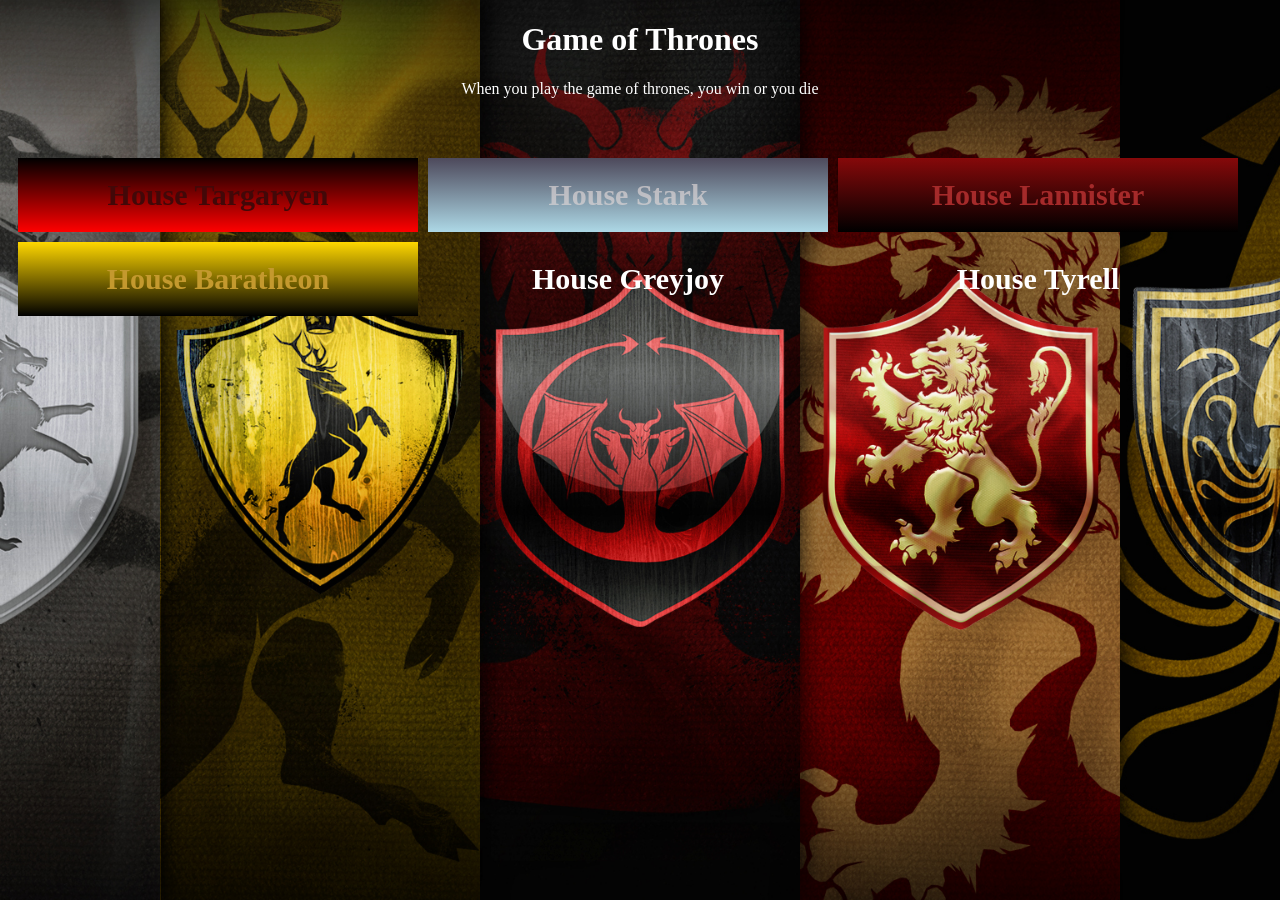
==== index.html @ d53fd00a "Created the repository" ====
<!DOCTYPE html>
<html lang="en">

<head>
    <meta charset="UTF-8">
    <meta name="viewport" content="width=device-width, initial-scale=1.0">
    <link rel="stylesheet" href="style.css">
    <title>Game of Thrones</title>
</head>

<body>
    <h1>Game of Thrones</h1>
    <p>When you play the game of thrones, you win or you die</p>
    <div class="house-container">
        <div id="targaryen" class="houses">
            <a href="targaryen.html" target="_blank">House Targaryen
            </a>
        </div>
        <div id="stark" class="houses">
            <a href="stark.html" target="_blank">House Stark</a>
        </div>
        <div id="lannister" class="houses">
            <a href="lannister.html" target="_blank">House Lannister</a>
        </div>
        <div id="baratheon" class="houses">
            <a href="baratheon.html" target="_blank">House Baratheon</a>
        </div>
        <div id="greyjoy" class="houses">
            <a href="greyjoy.html" target="_blank">House Greyjoy</a>
        </div>
        <div id="tyrell" class="houses">
            <a href="tyrell.html" target="_blank">House Tyrell</a>
        </div>
    </div>
</body>

</html>
---- style.css ----
body {
  background-image: url('images/homepage-cover-image.jpg');
  background-position: center center;
  background-repeat: no-repeat;
  background-attachment: fixed;
  background-size: cover;
  color: white;
}

h1 {
  text-align: center;
}

p {
  text-align: center;
  margin-bottom: 50px;
}

a {
  text-decoration: none;
  color: white;
  font-weight: 600;
}

.house-container {
  display: grid;
  grid-template-columns: 400px 400px 400px;
  column-gap: 10px;
  row-gap: 10px;
  padding: 10px;
}

.houses {
  padding: 20px;
  font-size: 30px;
  text-align: center;
}

#targaryen {
  background-image: linear-gradient(180deg, black, red);
}

#targaryen a {
  color: rgb(66, 8, 8);
}

#stark {
  background-image: linear-gradient(180deg, rgb(77, 73, 91), lightblue);
}

#stark a {
  color: rgba(224, 215, 215, 0.662);
}

#lannister {
  background-image: linear-gradient(180deg, rgb(134, 9, 10), rgb(0, 0, 0));
}

#lannister a {
  color: brown;
}

#baratheon {
  background-image: linear-gradient(180deg, gold, black);
}

#baratheon a {
  color: rgb(196, 153, 46);
}
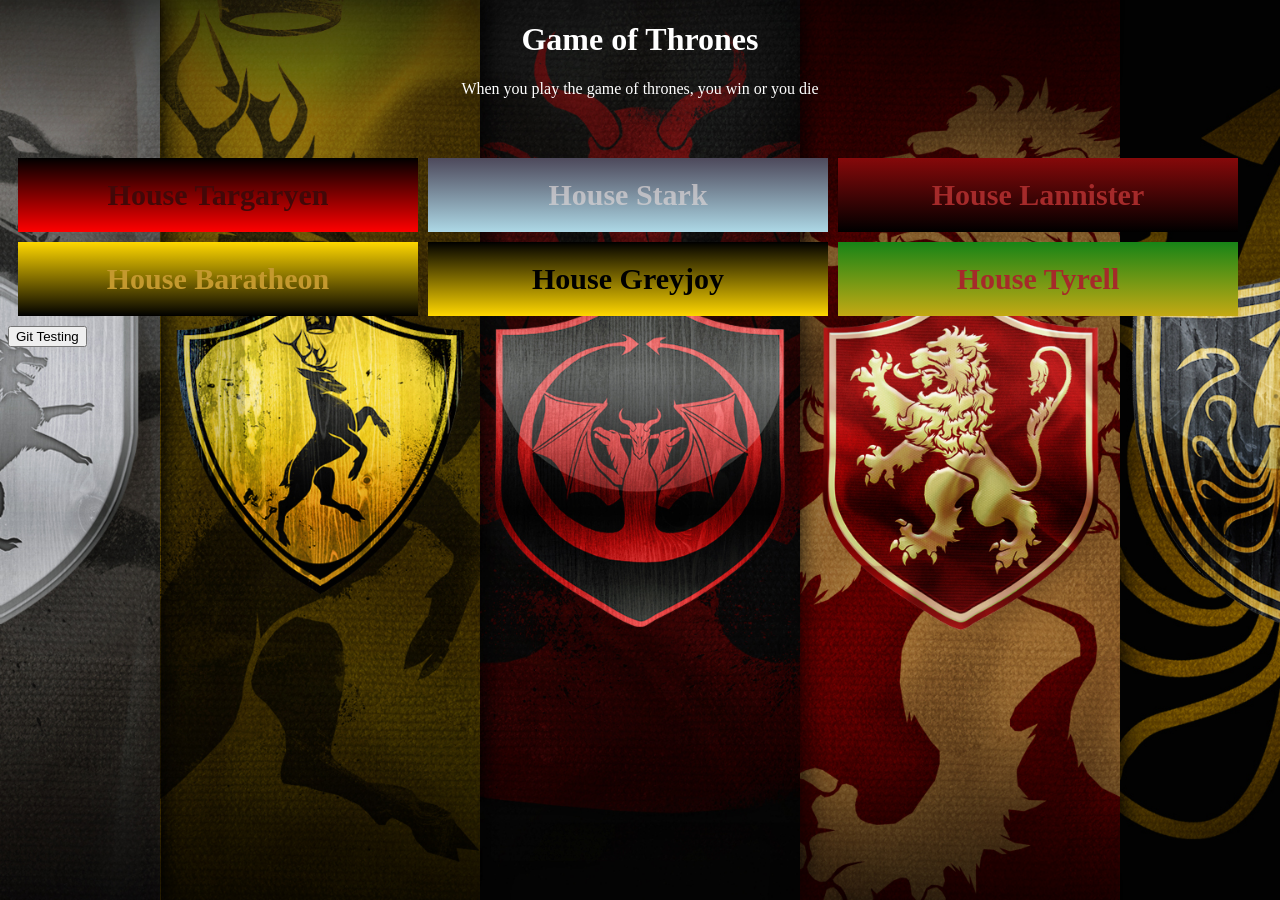
==== commit 28146afd: "Added a useless button" ====
--- a/index.html
+++ b/index.html
@@ -32,6 +32,8 @@
             <a href="tyrell.html" target="_blank">House Tyrell</a>
         </div>
     </div>
+
+    <button>Git Testing</button>
 </body>
 
 </html>
--- a/style.css
+++ b/style.css
@@ -66,4 +66,20 @@
 
 #baratheon a {
   color: rgb(196, 153, 46);
+}
+
+#greyjoy {
+  background-image: linear-gradient(180deg, black, gold);
+}
+
+#greyjoy a {
+  color: black;
+}
+
+#tyrell {
+  background-image: linear-gradient(180deg, rgb(23, 132, 23), rgb(196, 169, 19));
+}
+
+#tyrell a {
+  color: brown;
 }
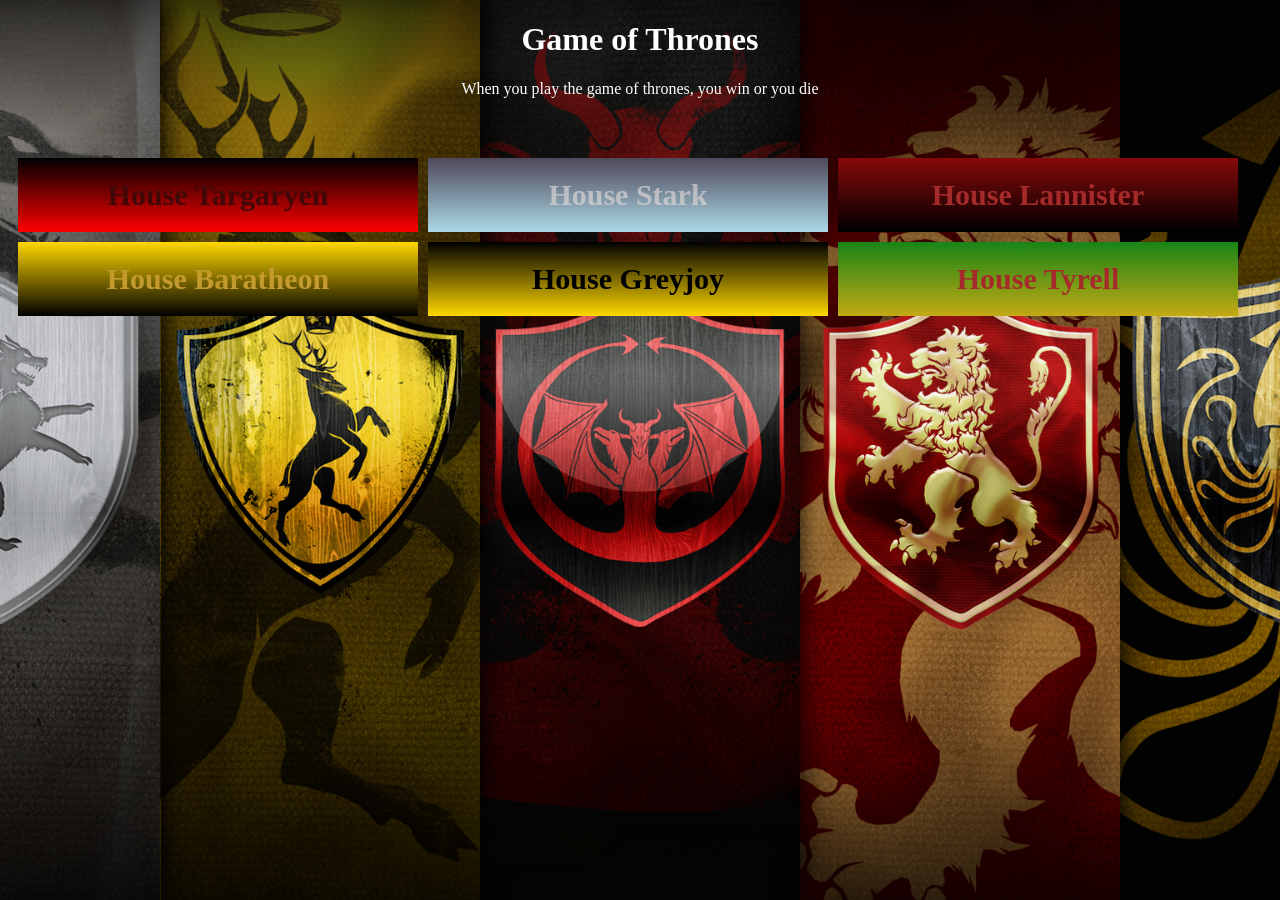
==== commit 30211d45: "Removed the useless button" ====
--- a/index.html
+++ b/index.html
@@ -32,8 +32,6 @@
             <a href="tyrell.html" target="_blank">House Tyrell</a>
         </div>
     </div>
-
-    <button>Git Testing</button>
 </body>
 
 </html>
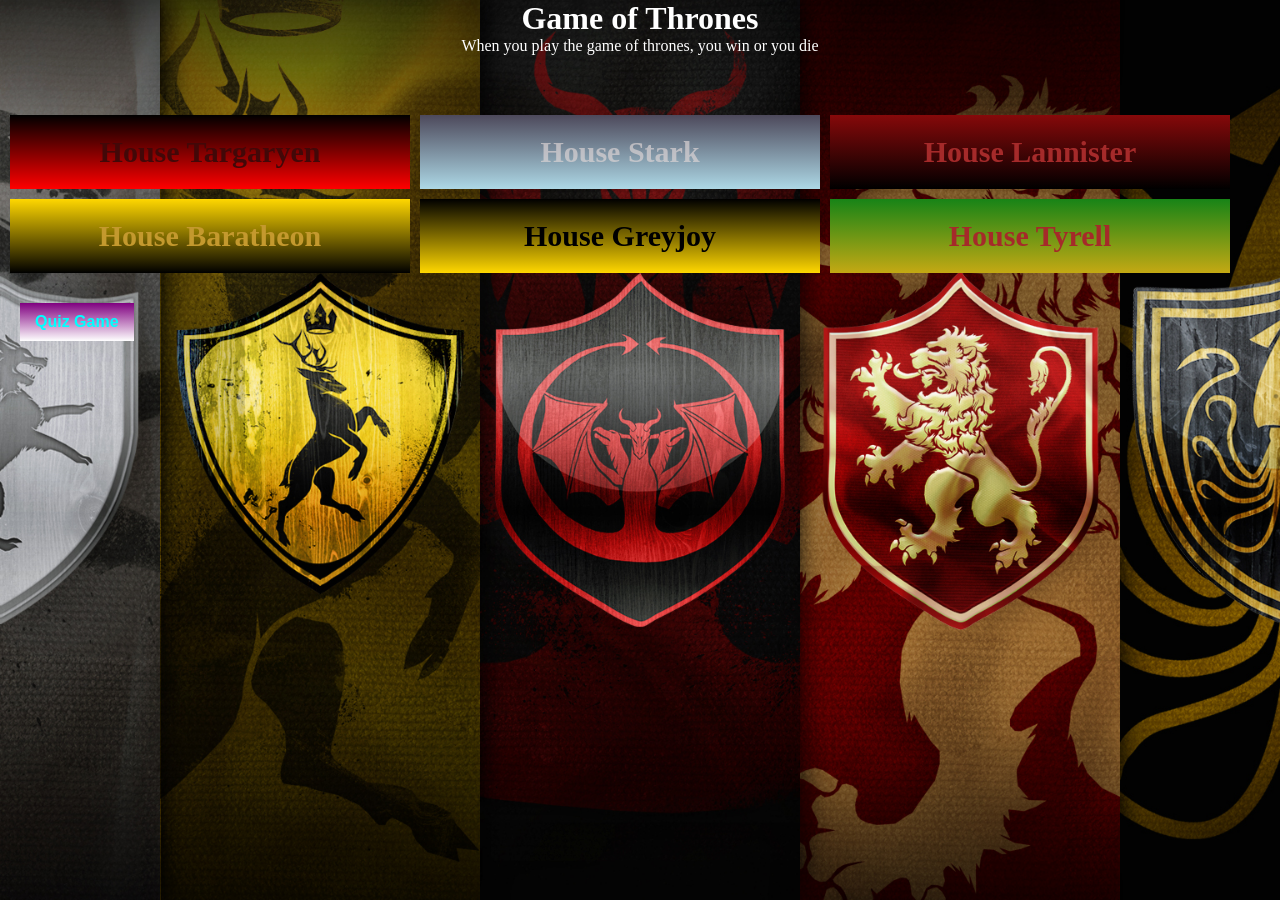
==== commit 4bb23509: "Added a new html file for the Quiz Game, created a folder for all the css files." ====
--- a/index.html
+++ b/index.html
@@ -4,7 +4,7 @@
 <head>
     <meta charset="UTF-8">
     <meta name="viewport" content="width=device-width, initial-scale=1.0">
-    <link rel="stylesheet" href="style.css">
+    <link rel="stylesheet" href="styles/style.css">
     <title>Game of Thrones</title>
 </head>
 
@@ -32,6 +32,10 @@
             <a href="tyrell.html" target="_blank">House Tyrell</a>
         </div>
     </div>
+
+    <div class="quiz-game-button-container">
+        <a href="quiz-game.html" target="_blank"><Button class="quiz-game-button">Quiz Game</Button></a>
+    </div>
 </body>
 
 </html>
--- a/styles/style.css
+++ b/styles/style.css
@@ -0,0 +1,106 @@
+* {
+  margin: 0;
+  padding: 0;
+  box-sizing: border-box;
+}
+
+body {
+  background-image: url('../images/homepage-cover-image.jpg');
+  background-position: center center;
+  background-repeat: no-repeat;
+  background-attachment: fixed;
+  background-size: cover;
+  color: white;
+}
+
+h1 {
+  text-align: center;
+}
+
+p {
+  text-align: center;
+  margin-bottom: 50px;
+}
+
+a {
+  text-decoration: none;
+  color: white;
+  font-weight: 600;
+}
+
+.house-container {
+  display: grid;
+  grid-template-columns: 400px 400px 400px;
+  column-gap: 10px;
+  row-gap: 10px;
+  padding: 10px;
+}
+
+.houses {
+  padding: 20px;
+  font-size: 30px;
+  text-align: center;
+}
+
+#targaryen {
+  background-image: linear-gradient(180deg, black, red);
+}
+
+#targaryen a {
+  color: rgb(66, 8, 8);
+}
+
+#stark {
+  background-image: linear-gradient(180deg, rgb(77, 73, 91), lightblue);
+}
+
+#stark a {
+  color: rgba(224, 215, 215, 0.662);
+}
+
+#lannister {
+  background-image: linear-gradient(180deg, rgb(134, 9, 10), rgb(0, 0, 0));
+}
+
+#lannister a {
+  color: brown;
+}
+
+#baratheon {
+  background-image: linear-gradient(180deg, gold, black);
+}
+
+#baratheon a {
+  color: rgb(196, 153, 46);
+}
+
+#greyjoy {
+  background-image: linear-gradient(180deg, black, gold);
+}
+
+#greyjoy a {
+  color: black;
+}
+
+#tyrell {
+  background-image: linear-gradient(180deg, rgb(23, 132, 23), rgb(196, 169, 19));
+}
+
+#tyrell a {
+  color: brown;
+}
+
+.quiz-game-button-container {
+  margin: 20px;
+}
+
+/* The button definitely needs to be improved! */
+.quiz-game-button {
+  padding: 10px 15px;
+  border: none;
+  background-image: linear-gradient(180deg, purple, white);
+  color: cyan;
+  font-size: 16px;
+  font-weight: bold;
+  cursor: pointer;
+}
